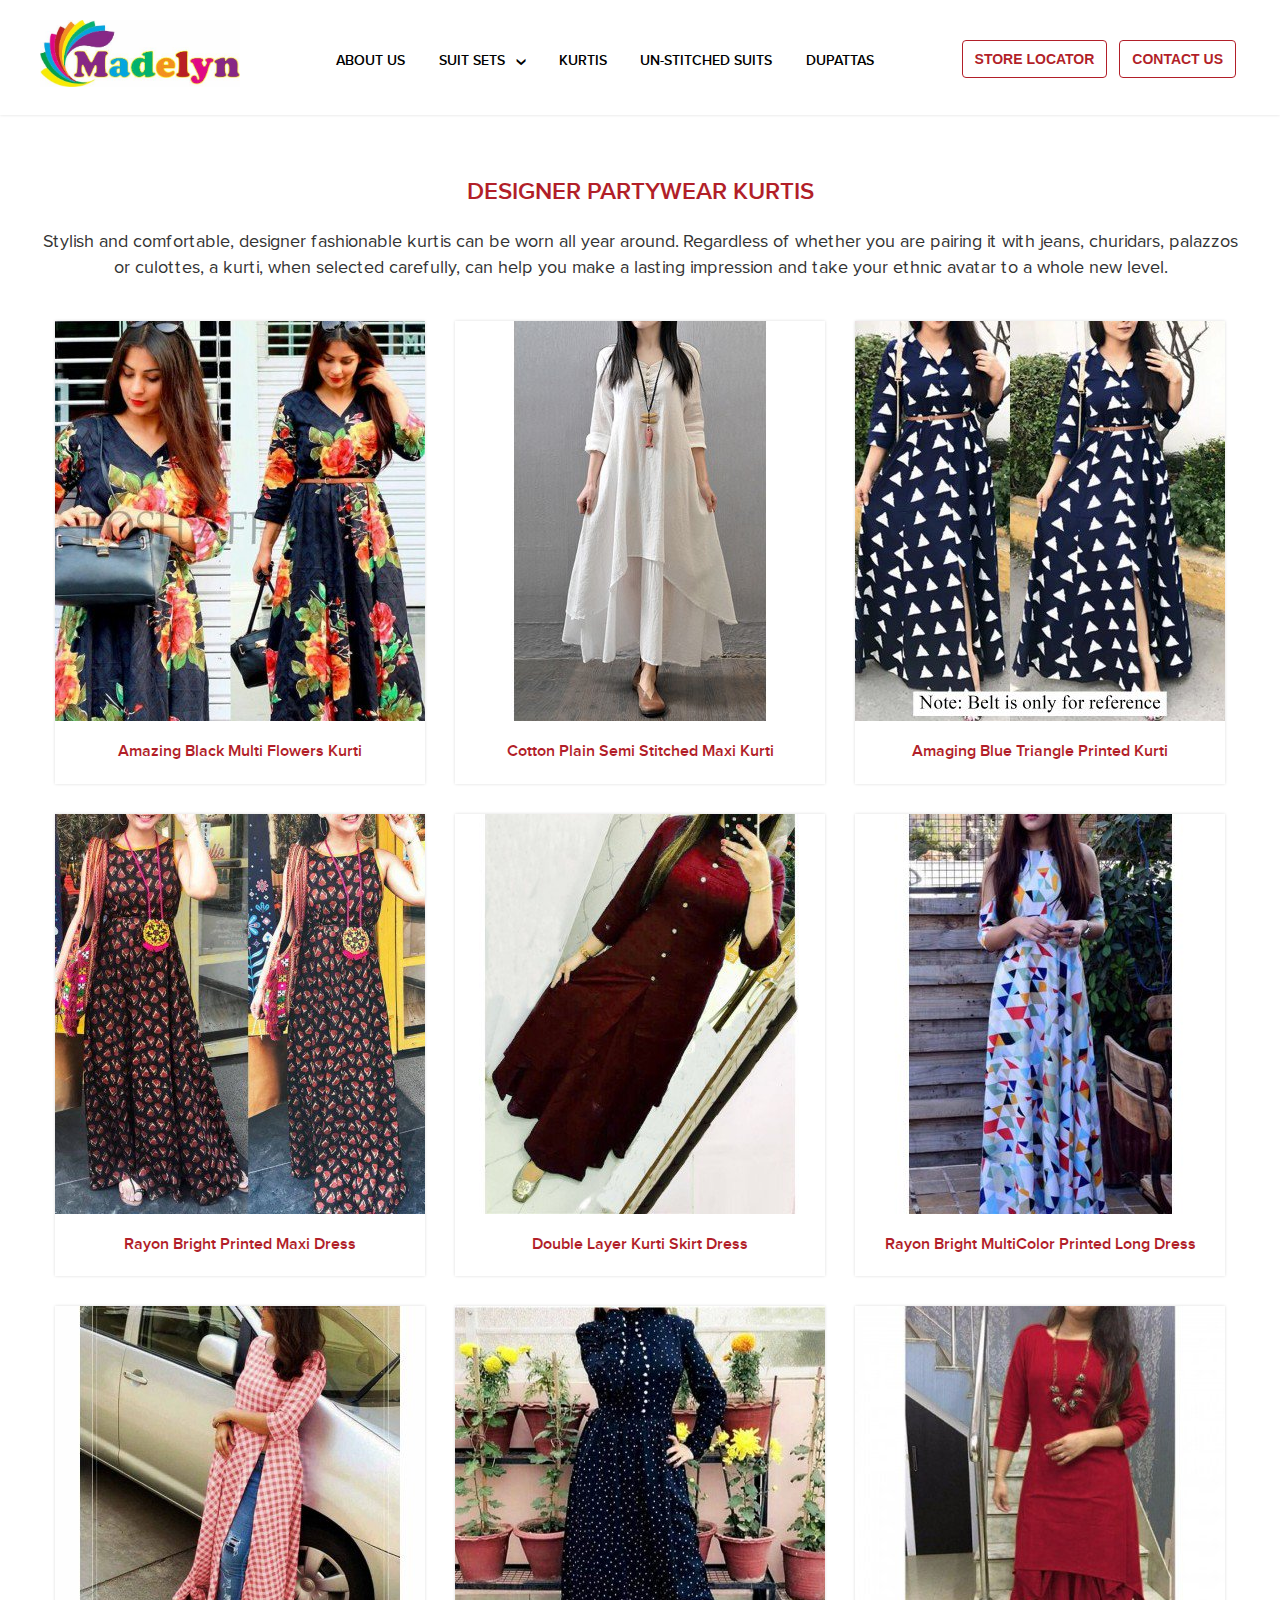
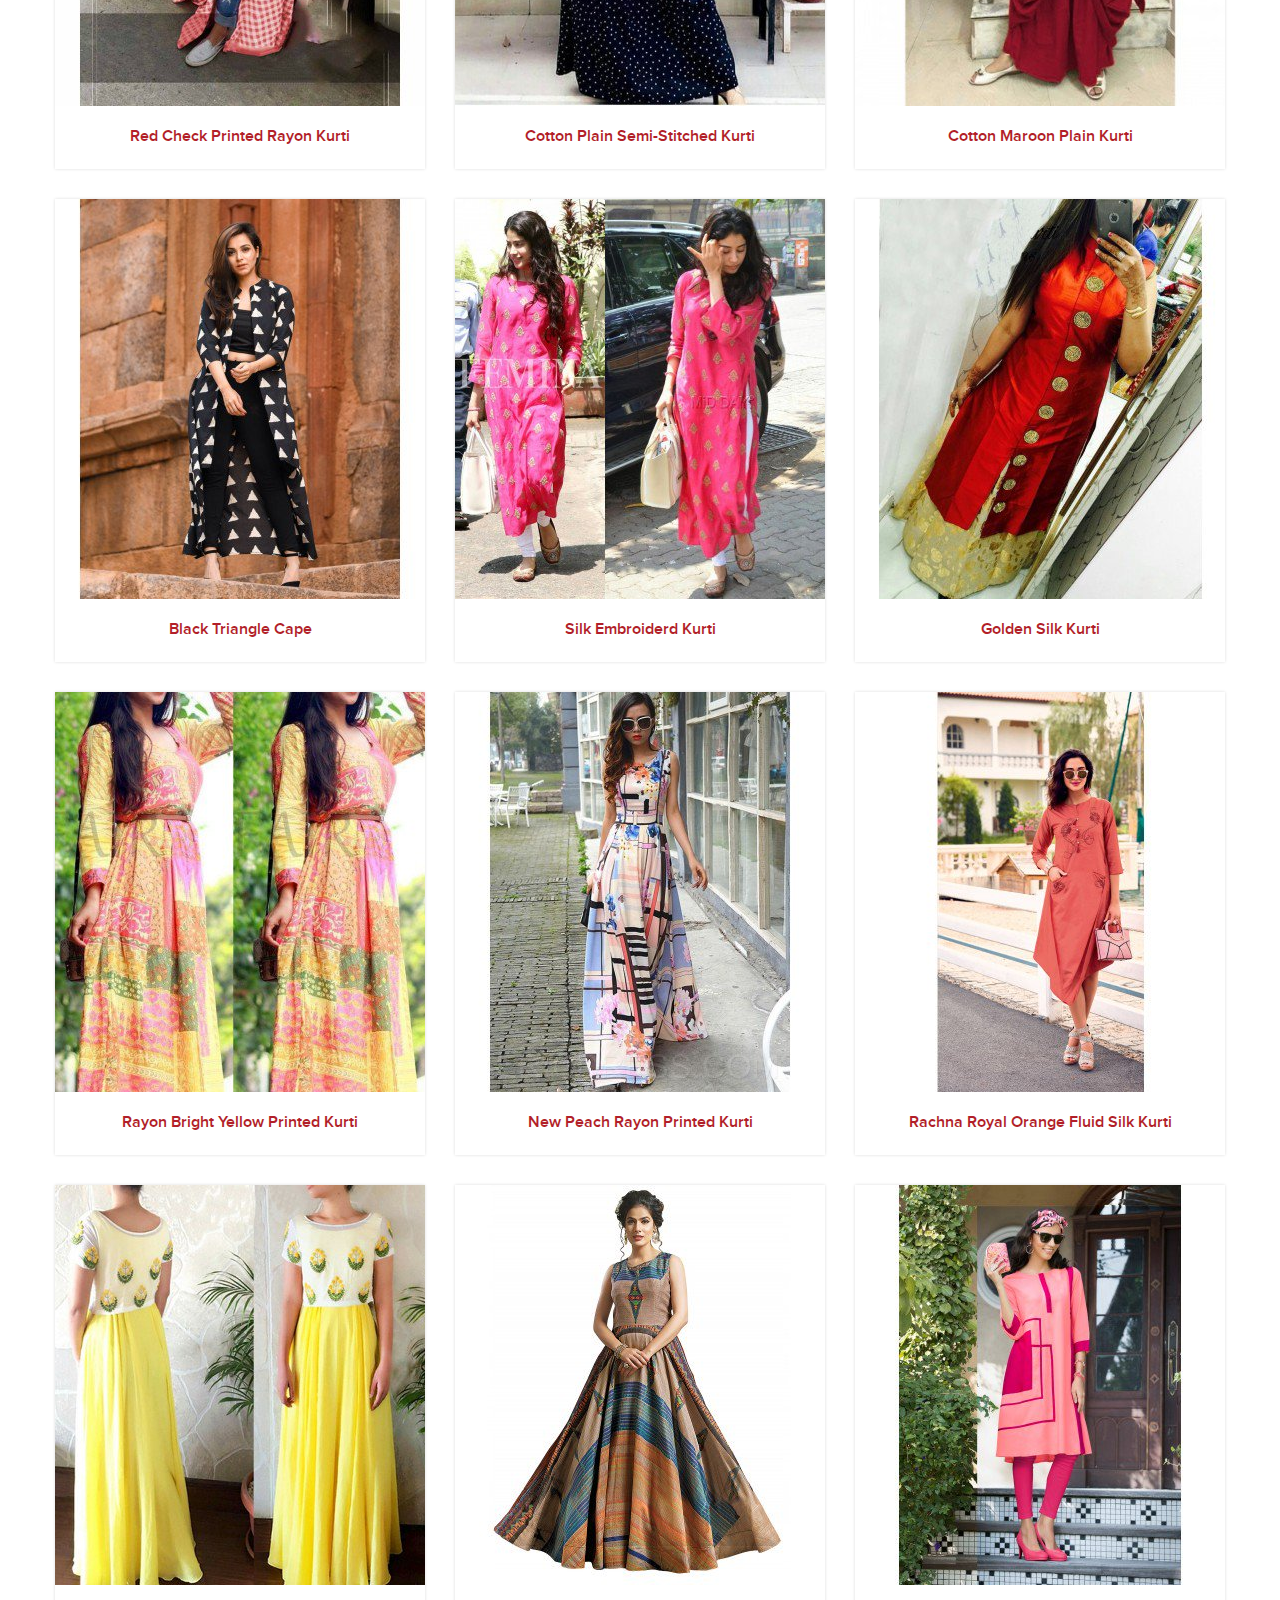
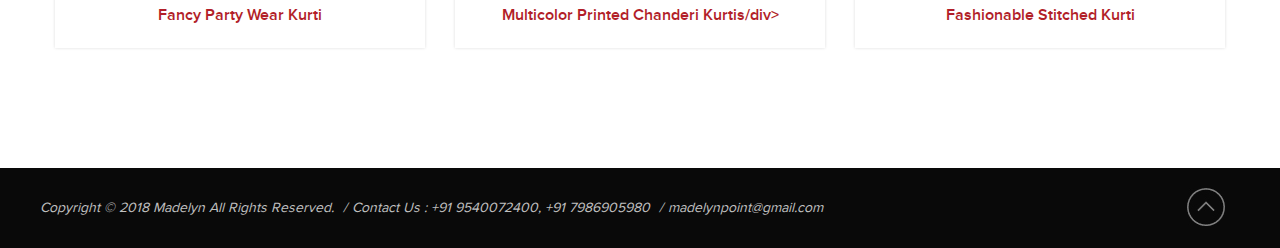
==== kurtis.html @ 87db4823 "First Time Commit" ====
<html>
<head>
<meta name="viewport" content="width=device-width,initial-scale=1,maximum-scale=1,user-scalable=no">
<meta http-equiv="X-UA-Compatible" content="IE=edge,chrome=1">
<meta name="HandheldFriendly" content="true">
<link rel="stylesheet" type="text/css" href="css/headercss.css?v=1.0">
<link rel="stylesheet" type="text/css" href="css/footer.css">
<link rel="stylesheet" type="text/css" href="css/bootstrap.min.css">
<script src="js/jquery-2.2.4.min.js"></script>
<script src="js/bootstrap.min.js"></script>

<style>
.nopad{
	padding:0px !important;
	}
   .ContactOuterDiv{
	text-align: center;
	padding: 50px 0px;
	}
	.contactusMainHead{
	font-size: 24px;
	font-family: Proxima Nova Semibold;
	padding: 10px 0px;
	color: #b21f29;
	}
	.SuitDesc{
	font-size: 18px;
	font-family: Proxima Nova;
	padding:10px 0px 40px !important;
	}
	.imageDiv12{height: 400px;
    background-position: center;
}
.textDiv{
    font-size: 16px;
    font-family: Proxima Nova Semibold;
    padding: 20px 0px;
    color: #b21f29;
}
.mar30Bottom{margin-bottom:30px;box-shadow:0px 0px 3px #ddd;}
</style>
</head>
<body>
<script>
function scrollToTop() {
	$("html, body").animate({ scrollTop: 0 }, "slow");
	return false;
}
function openDropdownDiv(){        
        document.getElementById('smallViewTabsDiv').classList.toggle("slds-hide");
        document.addEventListener('click', function(event){
            if(event.target.accessKey != 'smallViewTabs' ){
                document.getElementById('smallViewTabsDiv').classList.add("slds-hide");                
            }
        });
    }
</script>
<div class="col-lg-12 col-md-12 col-sm-12 col-xs-12 nopad">
    <div class="col-lg-12 col-md-12 col-sm-12 col-xs-12 header">
        <div class="FixedTemplate">
            <div class="col-lg-2 col-md-2 col-sm-3 col-xs-8 LogoImage nopad">
                <a href="index.html"><img src="images/download2.jpg"/></a>
            </div>
			<div class="col-xs-4 nopad visible-xs smallViewDiv">
                    <span class="toggleDropdownDiv" onclick="openDropdownDiv();" accessKey="smallViewTabs">
                        <button aria-expanded="false" class="navbar-toggle toggleButton" id="navBarForSmallView" type="button" accessKey="smallViewTabs">
                            <span class="sr-only" accessKey="smallViewTabs"></span>
                            <span class="icon-bar barLine" accessKey="smallViewTabs"></span>
                            <span class="icon-bar barLine" accessKey="smallViewTabs"></span>
                            <span class="icon-bar barLine" accessKey="smallViewTabs"></span>
                        </button>
                    </span>
                    
                </div>
				<div class="col-lg-12 col-sm-12 col-md-12 col-xs-12 smallViewTabsDiv slds-hide" id="smallViewTabsDiv">
                    <ul class="MainSmallUL">                        
                            <a href="javascript:void(0);" class="close">
                        <li><a href="aboutUs.html">About Us</a></li>
                        <li><a href="javascript:void(0);">Suit Sets</a>
                            <ul class="SubUL">
                                <li>
                                    <a href="frock-suits.html">Frock Suit</a>
                                </li>
                                <li>
                                    <a href="anarkali-suits.html"> Anarkali Suit </a>
                                </li>
                                <li>
                                    <a href="straight-suits.html"> Straight Suit  </a>
                                </li>
                                <li>
                                    <a href="pakistani-suits.html"> Pakistani Suit </a>
                                </li>
                                <li>
								<a href="printed-suits.html"> Printed Suit  </a>                                    
                                </li>
                                <li>
                                    <a href="plazo-suits.html"> Plazo Suit  </a>
                                </li>
                            </ul>
                        </li>
                        <li><a href="kurtis.html">Kurtis</a></li>
                        <li><a href="unStitched-suits.html">Un-Stitched Suits</a></li>
                        <li><a href="dupattas.html">Dupattas</a></li>
                    </ul>                        
                </div>
            <div class="col-lg-7 col-md-7 col-sm-9 col-xs-12 hidden-xs navigationbar">
                <ul class="nopad">
                    <li class="relativeList">
                        <a href="aboutUs.html">About Us</a>
                    </li>
                    <li class="relativeList">
                        <a class="suitsTab" href="javascript:void(0)">suit sets</a>
                        <ul class="floor_nav" ><li><div class="sub-floor-menus" id="sub_floor_1" style="display: block;">
                            <div class="sub-menu-wrapper-left"><div class="sub-menu-wrapper-right"><div class="sub-menu-wrapper-bottom">
                                <div class="sub-menu-wrapper-top"><div><table width="100%" cellspacing="0" cellpadding="0" border="0" class="sub-menu-wrapper"><tbody>
                                    <tr>
                                        <td valign="top">
                                            <dl class="section">
                                                <dt><a href="frock-suits.html">Frock Suit</a></dt>
                                                <dd>
                                                    <ol class="items">
                                                    </ol>
                                                </dd></dl></td>
                                    </tr>
                                    <tr>
                                        <td valign="top">
                                            <dl class="section">
                                                <dt><a href="anarkali-suits.html"> Anarkali  </a></dt>
                                                <dd>
                                                    <ol class="items">
                                                    </ol>
                                                </dd></dl></td>
                                    </tr>
                                    <tr>
                                        <td valign="top">
                                            <dl class="section">
                                                <dt><a href="straight-suits.html"> Straight Suit  </a></dt>
                                                <dd>
                                                    <ol class="items">
                                                    </ol>
                                                </dd></dl></td>
                                    </tr>
                                    <tr>
                                        <td valign="top">
                                            <dl class="section">
                                                <dt><a href="pakistani-suits.html"> Pakistani Suit </a></dt>
                                                <dd>
                                                    <ol class="items">
                                                    </ol>
                                                </dd></dl></td>
                                    </tr>
                                    <tr>
                                        <td valign="top">
                                            <dl class="section">
                                                <dt><a href="printed-suits.html"> Printed Suit  </a></dt>
                                                <dd>
                                                    <ol class="items">
                                                    </ol>
                                                </dd></dl></td>
                                    </tr>
                                    <tr>
                                        <td valign="top" class="navlast_col">
                                            <dl class="section">
                                                <dt><a href="plazo-suits.html"> Plazo Suit  </a></dt>
                                                <dd>
                                                    <ol class="items">
                                                    </ol>
                                                </dd></dl></td>
                                    </tr>
                                    </tbody></table></div></div></div></div></div></div></li></ul>
                    </li>
                    <li class="relativeList">
                        <a href="kurtis.html">Kurtis</a>
                    </li>
                    <li class="relativeList">
                        <a href="unStitched-suits.html">Un-Stitched Suits</a>
                    </li>
					<li class="relativeList">
                        <a href="dupattas.html">Dupattas</a>
                    </li>
                </ul>
            </div>
            <div class="col-lg-3 col-md-3 col-sm-12 col-xs-12 BtnsDiv">
				<a href="store-locator.html" class="FilledBtn">Store Locator</a>
                <a href="ContactUs.html" class="FilledBtn">Contact Us</a>
            </div>
        </div>
    </div>
</div>

<div class="FixedTemplate">
	<div class="col-lg-12 col-md-12 col-sm-12 col-xs-12 ContactOuterDiv">
		<div class="col-lg-12 col-md-12 col-sm-12 col-xs-12 contactusMainHead">
			DESIGNER PARTYWEAR KURTIS
		</div>
		<div class="col-lg-12 col-md-12 col-sm-12 col-xs-12 SuitDesc">
			Stylish and comfortable, designer fashionable kurtis can be worn all year around. Regardless of whether you are pairing it with jeans, churidars, palazzos or culottes, a kurti, when selected carefully, can help you make a lasting impression and take your ethnic avatar to a whole new level.
		</div>
		
			<div class="col-lg-4 col-md-4 col-sm-6 col-xs-12 smallLandscape">
			<div class="col-lg-12 col-md-12 col-sm-12 col-xs-12 nopad mar30Bottom">
				<div class="imageDiv12" style="background-image: url(images/kurti1.jpeg);">
				</div>
				<div class="textDiv">Amazing Black Multi Flowers Kurti</div>
			</div>
			</div>
			<div class="col-lg-4 col-md-4 col-sm-6 col-xs-12 smallLandscape ">
			<div class="col-lg-12 col-md-12 col-sm-12 col-xs-12 nopad mar30Bottom">
				<div class="imageDiv12" style="background-image: url(images/kurti2.jpeg);">
				</div>
				<div class="textDiv">Cotton Plain Semi Stitched Maxi Kurti</div>
			</div>
			</div>			
			<div class="col-lg-4 col-md-4 col-sm-6 col-xs-12 smallLandscape ">
			<div class="col-lg-12 col-md-12 col-sm-12 col-xs-12 nopad mar30Bottom">
				<div class="imageDiv12" style="background-image: url(images/kurti3.jpeg);">
				</div>
				<div class="textDiv">Amaging Blue Triangle Printed Kurti</div>
			</div>
			</div>
		
			<div class="col-lg-4 col-md-4 col-sm-6 col-xs-12 smallLandscape ">
			<div class="col-lg-12 col-md-12 col-sm-12 col-xs-12 nopad mar30Bottom">
				<div class="imageDiv12" style="background-image: url(images/kurti4.jpeg);">
				</div>
				<div class="textDiv">Rayon Bright Printed Maxi Dress</div>
			</div>
			</div>
			<div class="col-lg-4 col-md-4 col-sm-6 col-xs-12 smallLandscape ">
			<div class="col-lg-12 col-md-12 col-sm-12 col-xs-12 nopad mar30Bottom">
				<div class="imageDiv12" style="background-image: url(images/kurti5.jpeg);">
				</div>
				<div class="textDiv">Double Layer Kurti Skirt Dress</div>
			</div>
			</div>
			<div class="col-lg-4 col-md-4 col-sm-6 col-xs-12 smallLandscape">
			<div class="col-lg-12 col-md-12 col-sm-12 col-xs-12 nopad mar30Bottom">
				<div class="imageDiv12" style="background-image: url(images/kurti6.jpeg);">
				</div>
				<div class="textDiv">Rayon Bright MultiColor Printed Long Dress</div>
			</div>
			</div>
		
			<div class="col-lg-4 col-md-4 col-sm-6 col-xs-12 smallLandscape">
			<div class="col-lg-12 col-md-12 col-sm-12 col-xs-12 nopad mar30Bottom">
				<div class="imageDiv12" style="background-image: url(images/kurti7.jpeg);">
				</div>
				<div class="textDiv">Red Check Printed Rayon Kurti</div>
			</div>
			</div>
			<div class="col-lg-4 col-md-4 col-sm-6 col-xs-12 smallLandscape">
			<div class="col-lg-12 col-md-12 col-sm-12 col-xs-12 nopad mar30Bottom">
				<div class="imageDiv12" style="background-image: url(images/kurti8.jpeg);">
				</div>
				<div class="textDiv">Cotton Plain Semi-Stitched Kurti</div>
			</div>
			</div>
			<div class="col-lg-4 col-md-4 col-sm-6 col-xs-12 smallLandscape">
			<div class="col-lg-12 col-md-12 col-sm-12 col-xs-12 nopad mar30Bottom">
				<div class="imageDiv12" style="background-image: url(images/kurti9.jpeg);">
				</div>
				<div class="textDiv">Cotton Maroon Plain Kurti</div>
			</div>
			</div>
		
			<div class="col-lg-4 col-md-4 col-sm-6 col-xs-12 smallLandscape">
			<div class="col-lg-12 col-md-12 col-sm-12 col-xs-12 nopad mar30Bottom">
				<div class="imageDiv12" style="background-image: url(images/kurti10.jpeg);">
				</div>
				<div class="textDiv">Black Triangle Cape</div>
			</div>
			</div>
			<div class="col-lg-4 col-md-4 col-sm-6 col-xs-12 smallLandscape">
			<div class="col-lg-12 col-md-12 col-sm-12 col-xs-12 nopad mar30Bottom">
				<div class="imageDiv12" style="background-image: url(images/kurti11.jpeg);">
				</div>
				<div class="textDiv">Silk Embroiderd Kurti</div>
			</div>
			</div>
			<div class="col-lg-4 col-md-4 col-sm-6 col-xs-12 smallLandscape">
			<div class="col-lg-12 col-md-12 col-sm-12 col-xs-12 nopad mar30Bottom">
				<div class="imageDiv12" style="background-image: url(images/kurti12.jpeg);">
				</div>
				<div class="textDiv">Golden Silk Kurti</div>
			</div>
			</div>
		
			<div class="col-lg-4 col-md-4 col-sm-6 col-xs-12 smallLandscape">
			<div class="col-lg-12 col-md-12 col-sm-12 col-xs-12 nopad mar30Bottom">
				<div class="imageDiv12" style="background-image: url(images/kurti13.jpeg);">
				</div>
				<div class="textDiv">Rayon Bright Yellow Printed Kurti</div>
			</div>
			</div>
			<div class="col-lg-4 col-md-4 col-sm-6 col-xs-12 smallLandscape">
			<div class="col-lg-12 col-md-12 col-sm-12 col-xs-12 nopad mar30Bottom">
				<div class="imageDiv12" style="background-image: url(images/kurti14.jpeg);">
				</div>
				<div class="textDiv">New Peach Rayon Printed Kurti</div>
			</div>
			</div>
			<div class="col-lg-4 col-md-4 col-sm-6 col-xs-12 smallLandscape">
			<div class="col-lg-12 col-md-12 col-sm-12 col-xs-12 nopad mar30Bottom">
				<div class="imageDiv12" style="background-image: url(images/kurti15.jpeg);">
				</div>
				<div class="textDiv">Rachna Royal Orange Fluid Silk Kurti</div>
			</div>
			</div>
		
			<div class="col-lg-4 col-md-4 col-sm-6 col-xs-12 smallLandscape">
			<div class="col-lg-12 col-md-12 col-sm-12 col-xs-12 nopad mar30Bottom">
				<div class="imageDiv12" style="background-image: url(images/kurti16.jpeg);">
				</div>
				<div class="textDiv">Fancy Party Wear Kurti</div>
			</div>
			</div>
			<div class="col-lg-4 col-md-4 col-sm-6 col-xs-12 smallLandscape">
			<div class="col-lg-12 col-md-12 col-sm-12 col-xs-12 nopad mar30Bottom">
				<div class="imageDiv12" style="background-image: url(images/kurti17.jpeg);">
				</div>
				<div class="textDiv">Multicolor Printed Chanderi Kurtis/div>
			</div>
			</div>
			</div>
			<div class="col-lg-4 col-md-4 col-sm-6 col-xs-12 smallLandscape">
			<div class="col-lg-12 col-md-12 col-sm-12 col-xs-12 nopad mar30Bottom">
				<div class="imageDiv12" style="background-image: url(images/kurti18.jpeg);">
				</div>
				<div class="textDiv">Fashionable Stitched Kurti</div>
			</div>
			</div>
	</div>
</div>


<div class="col-lg-12 col-md-12 col-sm-12 col-xs-12 nopad stickyFooter">
	<div class="col-lg-12 col-md-12 col-sm-12 col-xs-12 mainFooterDiv" id ="footerDiv">
	<div class="FixedTemplate">
		<div class="col-lg-12 col-md-12 col-sm-12 col-xs-12 nopad">
			<div class="col-lg-11 col-md-11 col-sm-11 col-xs-12 footerImageOverText">
                    <i>Copyright © 2018 Madelyn All Rights Reserved. 
                        <span class="slash">/</span>Contact Us : +91 9540072400, +91 7986905980 
                        <span class="slash">/</span>madelynpoint@gmail.com
                    </i>
                </div>
                <div class="col-lg-1 col-md-1 col-sm-1 col-xs-12 backToTopImgDiv">
                    <a style="cursor:pointer;" id="registermeLink" onclick="scrollToTop();" title="Back To Top">
					<img src="images/back-to-top.jpg"/></a>
                </div>
		</div>                
	</div>            
</div>      
</div>
</body>
</html>
---- css/headercss.css ----
@font-face {
        font-family: 'Proxima Nova';
        font-style: normal;
        font-weight: normal; 
        src: url('../Assets/Fonts/ProximaNova-Regular.eot');
        src: url('../Assets/Fonts/ProximaNova-Regular.woff2') format('woff2'),
        url('../Assets/Fonts/ProximaNova-Regular.woff') format('woff'),
        url('../Assets/Fonts/ProximaNova-Regular.ttf') format('truetype'),
        url('../Assets/Fonts/ProximaNova-Regular.svg#ProximaNova-Regular') format('svg'),
        url('../Assets/Fonts/ProximaNova-Regular.eot?#iefix') format('embedded-opentype'); 
        }
        @font-face {
        font-family: 'Proxima Nova Semibold';
        font-style: normal;
        font-weight: normal; 
        src: url('../Assets/Fonts/ProximaNova-Semibold.eot');
        src: url('../Assets/Fonts/ProximaNova-Semibold.woff2') format('woff2'),
        url('../Assets/Fonts/ProximaNova-Semibold.woff') format('woff'),
        url('../Assets/Fonts/ProximaNova-Semibold.ttf') format('truetype'),
        url('../Assets/Fonts/ProximaNova-Semibold.svg#ProximaNova-Semibold') format('svg'),
        url('../Assets/Fonts/ProximaNova-Semibold.eot?#iefix') format('embedded-opentype'); 
        }
        /******************/
		a:focus, a:hover{text-decoration:none !important;}
        .FixedTemplate{
        width:1200px;
        margin:0px auto;
        }
        .FilledBtn, .FilledBtn:hover{
        background: #fff;
        border-radius: 4px;
        color: #b21f29;
        font-size: 14px;
        font-weight: 700;
        margin: 0 4px;
        padding: 10px 12px;
        text-decoration: none;
        text-transform: uppercase;
        position: relative;
        top: 4px;
		border:1px solid;
        }
        #myCarousel:hover .leftcontrol, #myCarousel:hover .rightcontrol{
        opacity:1;
        }
        .leftcontrol, .rightcontrol{
        height: 62px;
        width: 62px;
        vertical-align: top;
        display: inline-block; 
        background-image: url('images/custom-arrows.png') !important;
        background-repeat: no-repeat;
        margin: -20px 0 0;
        position: absolute;
        top: 45%;
        z-index: 10;
        overflow: hidden;
        opacity:0;
        }
        .leftcontrol{
        background-position: -52px 0;
        left:50px;
        }
        .rightcontrol{
        background-position: -114px 0;
        right:50px;
        }
        .nopad{
        padding:0px;
        }
        body{
        font-family: 'Proxima Nova';
        }
        .leftDiv{width:50%;}
        .centerDiv{width:0%;}
        .top-right{width:50%; float:right; position: relative;}
        .top-header .benefits {
        float: left;
        margin: 4px 0;
        border-left: 0;
        padding: 0;
        }
        .top-header .benefits li.official-store {
        background: none;
        padding-left: 0px;
        }
        
        .top-header .benefits li {
        color: #666666;
        font-size: 14px;
        text-transform: uppercase;
        margin: 0 30px 0 0;
        padding-top: 0px;
        font-family:"Proxima Nova Semibold";
        position:relative;
        }
        .top-header ul li {
        list-style: none;
        display: inline-block;
        margin: 0;
        padding: 0;
        }
        .top-right ul {
        text-align: right;
        padding: 0;
        float: right;
        margin:0px;
        }
        .top-right ul.contacts > li {
        border-right: 1px solid #ccc;
        line-height: 15px;
        margin: 0;
        padding: 0 8px;
        
        }
        .top-header .contacts .contact-content {
        background: #f7f7f7;
        border-radius: 6px;
        border-top: 2px solid #930913;
        display: none;
        left: 0px;
        right:0px;
        padding: 20px 10px;
        position: absolute;
        top: 27px;
        z-index: 99;
        width: 100%;
        text-align:center;
        }
        .top-header .contacts li:hover .contact-content {
        display: block;
        }
        .top-header{display:flex;    padding: 10px 0px 10px 0px !important;}
        .top-header .contacts .contact-content .divider {
        background: url('images/contacts-dropdown-divider.jpg') left bottom repeat-x;
        margin: 0 0 5px;
        padding: 0 0 10px;
        }
        
        .top-header .contacts .contact-content p {
        color: #7e7e7e;
        font-size: 13px;
        font-weight: 400;
        margin: 0 0 15px;
        text-align: center;
        }
        .top-header .contacts .contact-content p strong {
        color: #930913;
        font-size: 16px;
        font-family: "Proxima Nova Semibold";
        }
        .top-header .contacts .contact-content p a, .top-header .top-left .contacts .contact-content p span {
        color: #000;
        font-size: 16px;
        font-family: "Proxima Nova Semibold";
        }
        
        .top-right ul li:last-child a {
        padding: 0 2px 0 0;
        }        
        .top-header .order-info > li {
        margin-left: 0;
        padding: 0 9px;
        line-height: 21px;
        -webkit-padding-before: 2px;
        -webkit-padding-after: 2px;
        }
        .top-header .order-info>li>a {
        font-size: 18px;
    font-family: "Proxima Nova Semibold";
    color: #b21f29;
    border-bottom: 1px dashed;
    text-decoration: none !important;
        }
        
        .LogoImage img{width:100%;}
        .navigationbar{padding: 30px 0px 10px;}
        .navigationbar ul{list-style-type:none;text-align:center;margin:0px;}
        .navigationbar ul li.relativeList, .navigationbar ul li.relativeList a {display:inline-block;height:34px;}
        .navigationbar ul li a:hover{color: #b21f29;}
        .navigationbar ul li a{color:#000;font-family:"Proxima Nova Semibold";font-size:14px;padding-left:30px;text-transform:uppercase;text-decoration:none;cursor: pointer;}
        .header{padding: 20px 0px !important;box-shadow:0px 0px 3px #ddd;}
        
        .BtnsDiv{
        padding:25px 0px !important;
        text-align:right;
        }
        
        ul.floor_nav {
        width: auto !important;
        overflow: visible!important;
        background: none!important;
        position: absolute;
        top: 34px !important;
        border: none;
        z-index: 1;
        padding: 0px;
        text-align:left;
        }
        li.relativeList{
        position:relative;
        }
        
        ul.floor_nav li {
        display: inline-block;
        position: relative;            
        }
        ul.floor_nav li .sub-menu-wrapper-top {
        padding: 20px;
        border-top: 3px solid #b21f29;
        border-left: 1px solid #ccc;
        border-right: 1px solid #ccc;
        border-bottom: 1px solid #ccc;
        background: #fff;
        }
        .sub-floor-menus dl {
        display: inline;
        margin-bottom: -10000px;
        overflow: hidden;
        padding-bottom: 10000px;
        }
        .sub-floor-menus dl dt {
        border-bottom: 1px dotted #c2c5c5;
        font-weight: 600;
        font-size: 14px;
        line-height: 2em;
        width: auto;
        padding: 0 0 4px 0px;
        margin-right: 32px;
        letter-spacing: 0.5px;
        background: none;
        }
        .sub-floor-menus dl dt a {
        font-size: 14px;
        text-transform: capitalize;
        font-weight: 600;
        color: #b21f29!important;
        }
        .sub-floor-menus dl ol.items {
        width: 187px;
        display: inline;
        float: left;
        padding: 6px 0 10px 10px;
        }
        .sub-floor-menus dl ol.items li {
        display: block;
        float: none;
        min-height: 15px;
        line-height: 1.4em;
        list-style-position: outside;
        width: auto!important;
        padding: 0px;
        border: none;
        }
        .sub-floor-menus dl ol.items li a.style1 {
        color: #666;
        font-weight: bold;
        text-transform: capitalize;
        padding: 4px 0px 4px 0px;
        font-size: 14px;
        font-family: Proxima Nova;
        }
        .sub-floor-menus dl ol.items li a{
        padding-left:8px;
        color:#777;
        font-size: 13px;
        text-transform: capitalize;
        }
        .sub-floor-menus dl ol{
        padding:0px;
        }
        .relativeList:hover ul.floor_nav{display:block;}
        .relativeList ul.floor_nav{display:none;}
        
        li.official-store::before, li.secure-payment::before, li.free-shipping::before{
        background-image: url('../images/sprite-master.png');
        width: 16px;
        content: " ";
        height: 16px;
        position: absolute;
        left: -22px;
        }
        li.official-store::before{
        background-position: -39px -980px;            
        }
        li.secure-payment::before{
        background-position: -60px -980px;
        }
        li.secure-payment::before{
        background-position: -60px -980px;
        }
		.imageDiv img{
		box-shadow: 0px 0px 3px #ddd;
		max-width:100%;			
		}
		.padd30Bottom{padding:0px 0px 30px;}
		.smallViewDiv {
		height: 80px;
		padding: 20px 0px;
		text-align: right;
		display: block;
			}
		.toggleButton {
			background: none;
			border: none;
			outline: 0 !important;
			vertical-align: -webkit-baseline-middle;
			}
		.navbar-toggle .icon-bar{
			width: 30px !important;
			height: 4px !important;
			background: black;
			}
		.navbar-toggle{margin-right:0px !important;margin-top: 35px !important;}
		.slds-hide{display:none;}
		.smallViewTabsDiv {
			background: #fff;
			position: fixed !important;
			width: 100%;
			right: 0;
			z-index: 30;
			top: 0;
			height: 100%;
			overflow-y: scroll;
		}
		.close {
		  position: absolute;
		  right: 32px;
		  top: 32px;
		  width: 32px;
		  height: 32px;
		  opacity: 1 !important;
		}
		.close:hover {
		  opacity: 1;
		}
		.close:before, .close:after {
		  position: absolute;
		  left: 15px;
		  content: ' ';
		  height: 23px;
		  width: 3px;
		  background-color: #b21f29;
		}
		.close:before {
		  transform: rotate(45deg);
		}
		.close:after {
		  transform: rotate(-45deg);
		}
		a.suitsTab{padding: 0px 20px 0px 30px !important;}
		a.suitsTab:hover::after{color:#b21f29;}
		a.suitsTab::after{
			color: #000000;
			content: '\203A';
			display: block;
			font-size: 25px;
			height: 25px;
			line-height: 25px;
			opacity: 1;
			position: absolute;
			right: 0px;
			top: -5%;
			text-align: center;
			-webkit-transform: translateY(-50%);
			-ms-transform: translateY(-50%);
			transform: translateY(-50%);
			-webkit-transform-origin: center;
			-ms-transform-origin: center;
			transform-origin: center;    
			transform: rotate(90deg);
		}
		ul.MainSmallUL{list-style-type:none;padding:30px;}
		ul.MainSmallUL li a{
			font-size: 16px;
			font-family: Proxima Nova Semibold;
			color: #b21f29;
		}
		ul.SubUL{list-style-type:none;}
		ul.SubUL li{
			border: 0px !important;
			padding: 10px 0px !important;
		}
		ul.MainSmallUL li{
			padding: 15px 0px;
			border-bottom: 1px dashed #b21f29;
		}
		
		@media screen and (max-width:767px) and (orientation:landscape){
			.smallViewDiv{width:70% !important;}
			.LogoImage {width:30% !important;}
			.navbar-toggle{margin-top: 20px !important;}
		}
		@media only screen and (max-width: 767px){
		.navbar-toggle {
			display: block !important;
			}
		.BtnsDiv{text-align:center;}
		}
		@media only screen and (min-width: 768px) and (max-width: 1024px){
			.navigationbar ul li a, a.suitsTab{padding-left:15px !important;}			
		}
		@media only screen and (min-width: 768px) and (max-width: 1024px) and (orientation:landscape){
			.BtnsDiv a{
				font-size: 12px !important;    
				padding: 10px 7px!important;
				}
				.BtnsDiv{
				text-align:left;
				}
			.leftcontrol, .rightcontrol{top: 35% !important;}
			}
			
		@media screen and (max-width:1024px){
			.FixedTemplate {
			width: 100%;
			margin: 0px auto;
			padding: 0px 20px;
			}
			@media screen and (max-width:767px) and (orientation:landscape){
		.padd30Bottom, .smallLandscape{width:50% !important;}
		
			}
---- css/footer.css ----
.mainFooterDiv{background:#090909;font-size:14px;padding-top:20px;padding-bottom:20px;color:#C0C0C0;    font-family: "Proxima Nova";}
        .mainFooterDiv{font-size:14px;color:#C0C0C0;font-family: "Proxima Nova";margin-top:40px;}
        .mainFooterDiv a:hover ,  .mainFooterDiv a:focus{text-decoration:none;}
        .slash{padding:0px 5px;}
        .footerImageOverText, .footerTextDiv{padding:10px 0px !important;}
        .backToTopImgDiv{text-align:right;}
        @media screen and (min-width: 320px) and (max-width: 767px) {
        .mainFooterDiv{position: relative;text-align: center;}
        .footerImageOverText, .footerTextDiv{margin-top:50px;}
        .backToTopImgDiv{position: absolute !important;right: 45%;}
        }
		@media screen and (min-width: 320px) and (max-width: 767px) and (orientation:portrait){
			.backToTopImgDiv{position: absolute !important;right: 40%;}
		}
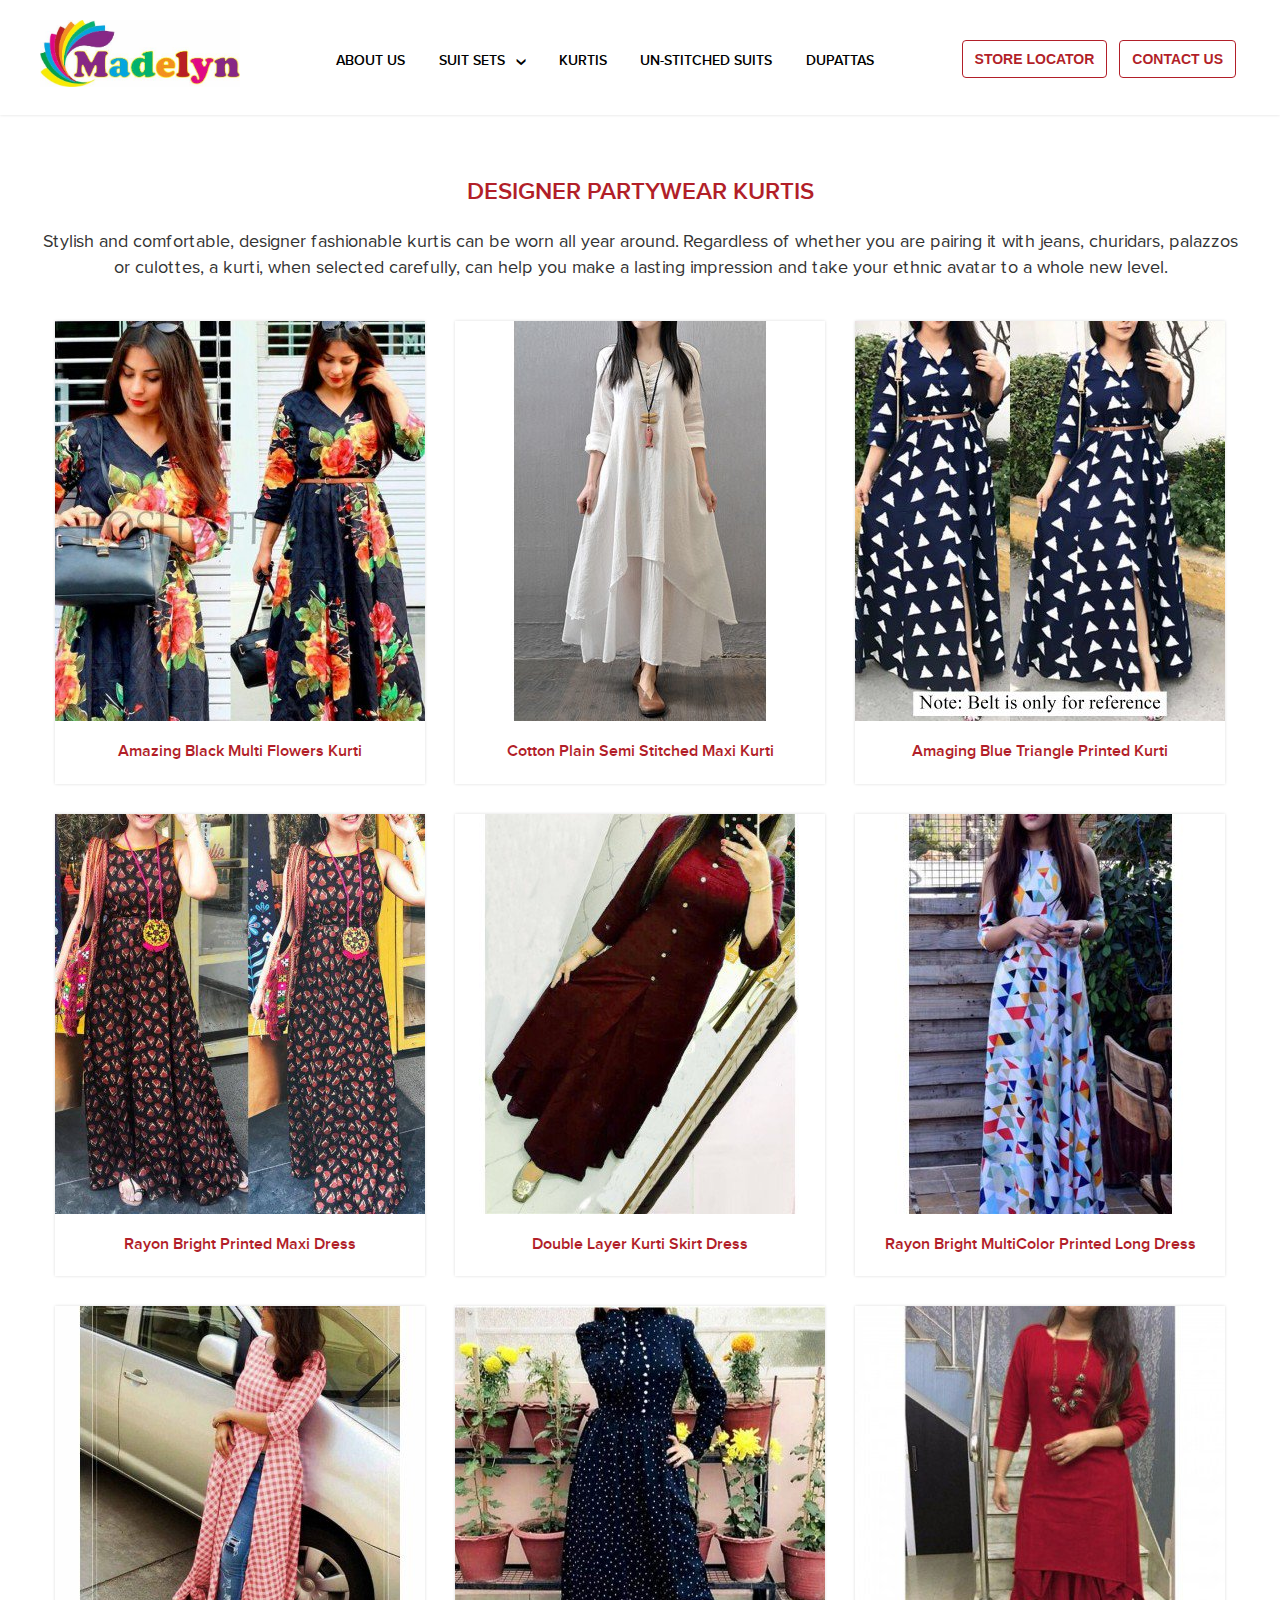
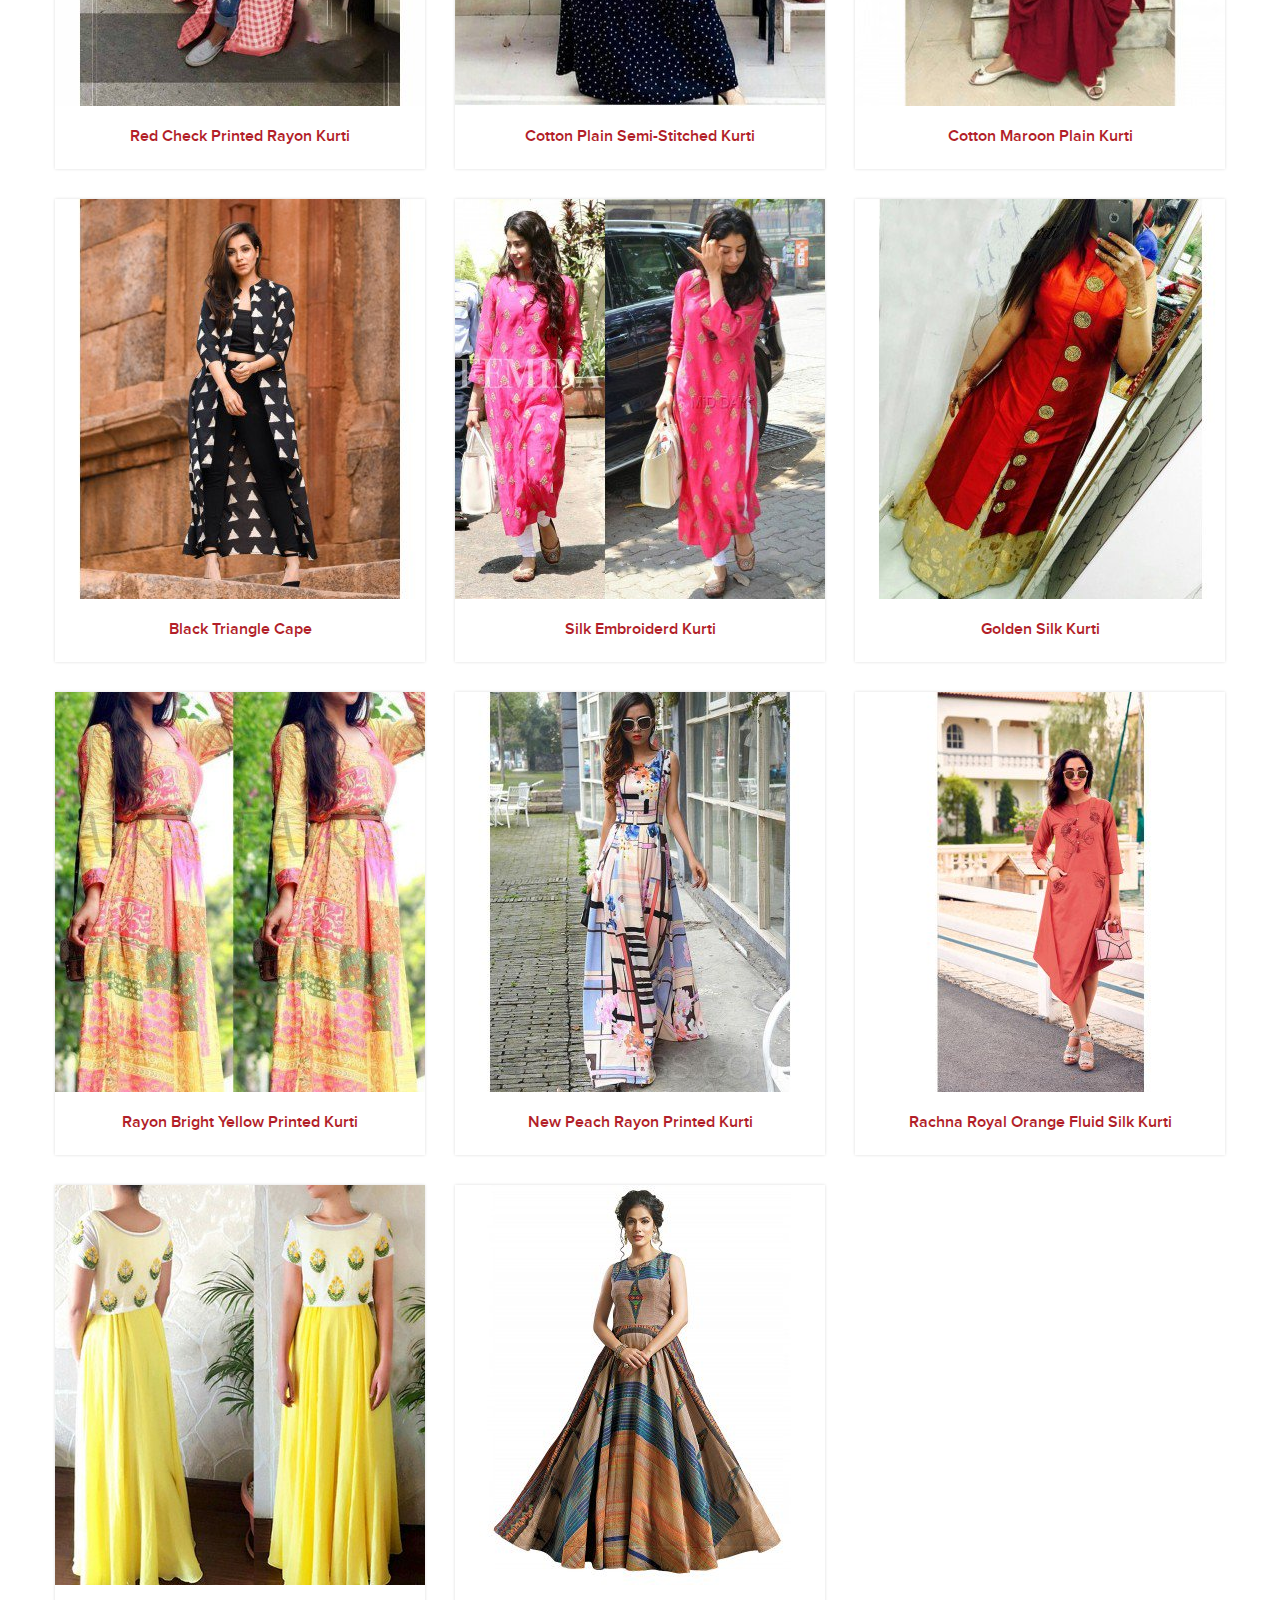
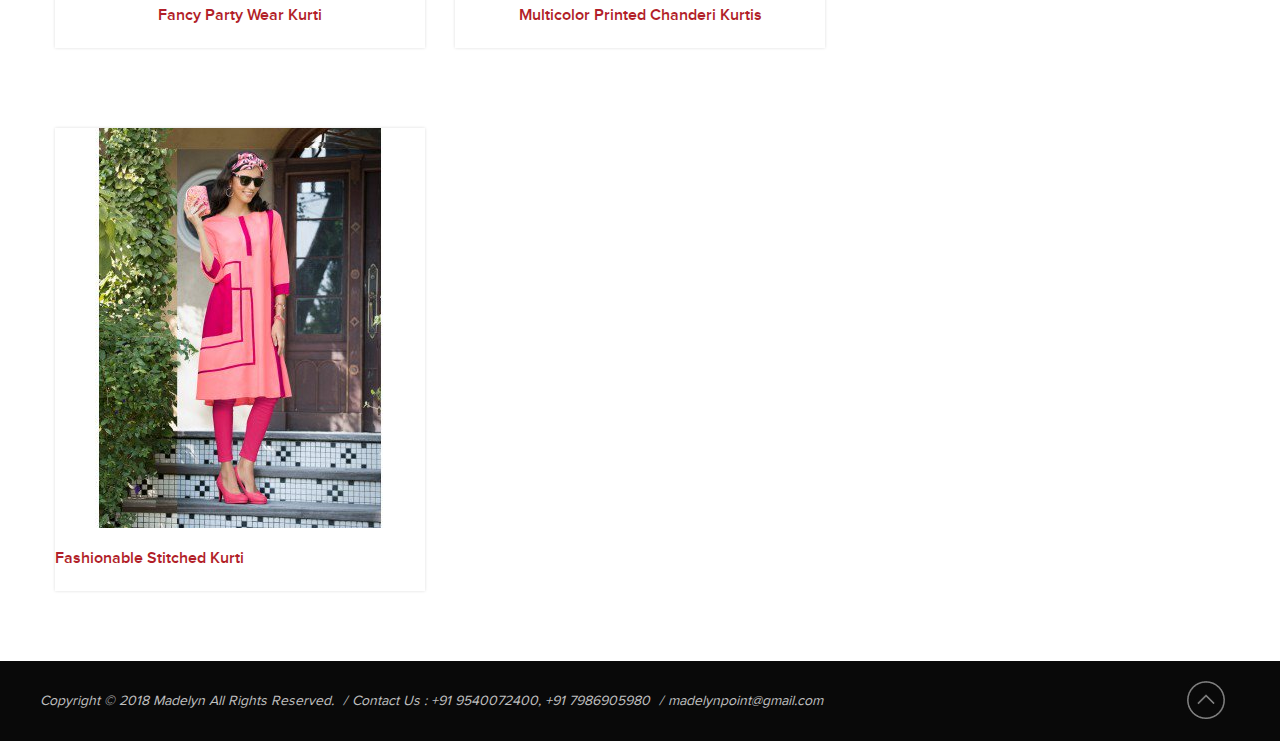
==== commit e0b9bb5d: "Changes to about us page, header and kurties issue." ====
--- a/kurtis.html
+++ b/kurtis.html
@@ -318,7 +318,7 @@
 			<div class="col-lg-12 col-md-12 col-sm-12 col-xs-12 nopad mar30Bottom">
 				<div class="imageDiv12" style="background-image: url(images/kurti17.jpeg);">
 				</div>
-				<div class="textDiv">Multicolor Printed Chanderi Kurtis/div>
+				<div class="textDiv">Multicolor Printed Chanderi Kurtis</div>
 			</div>
 			</div>
 			</div>
--- a/css/headercss.css
+++ b/css/headercss.css
@@ -375,14 +375,18 @@
 			font-size: 16px;
 			font-family: Proxima Nova Semibold;
 			color: #b21f29;
+			display: inline-block;
+			width: 100%;
+			padding: 15px 0px;
 		}
 		ul.SubUL{list-style-type:none;}
 		ul.SubUL li{
-			border: 0px !important;
+			border: 0px !important;			
+		}
+		ul.SubUL li a{
 			padding: 10px 0px !important;
 		}
 		ul.MainSmallUL li{
-			padding: 15px 0px;
 			border-bottom: 1px dashed #b21f29;
 		}
 		
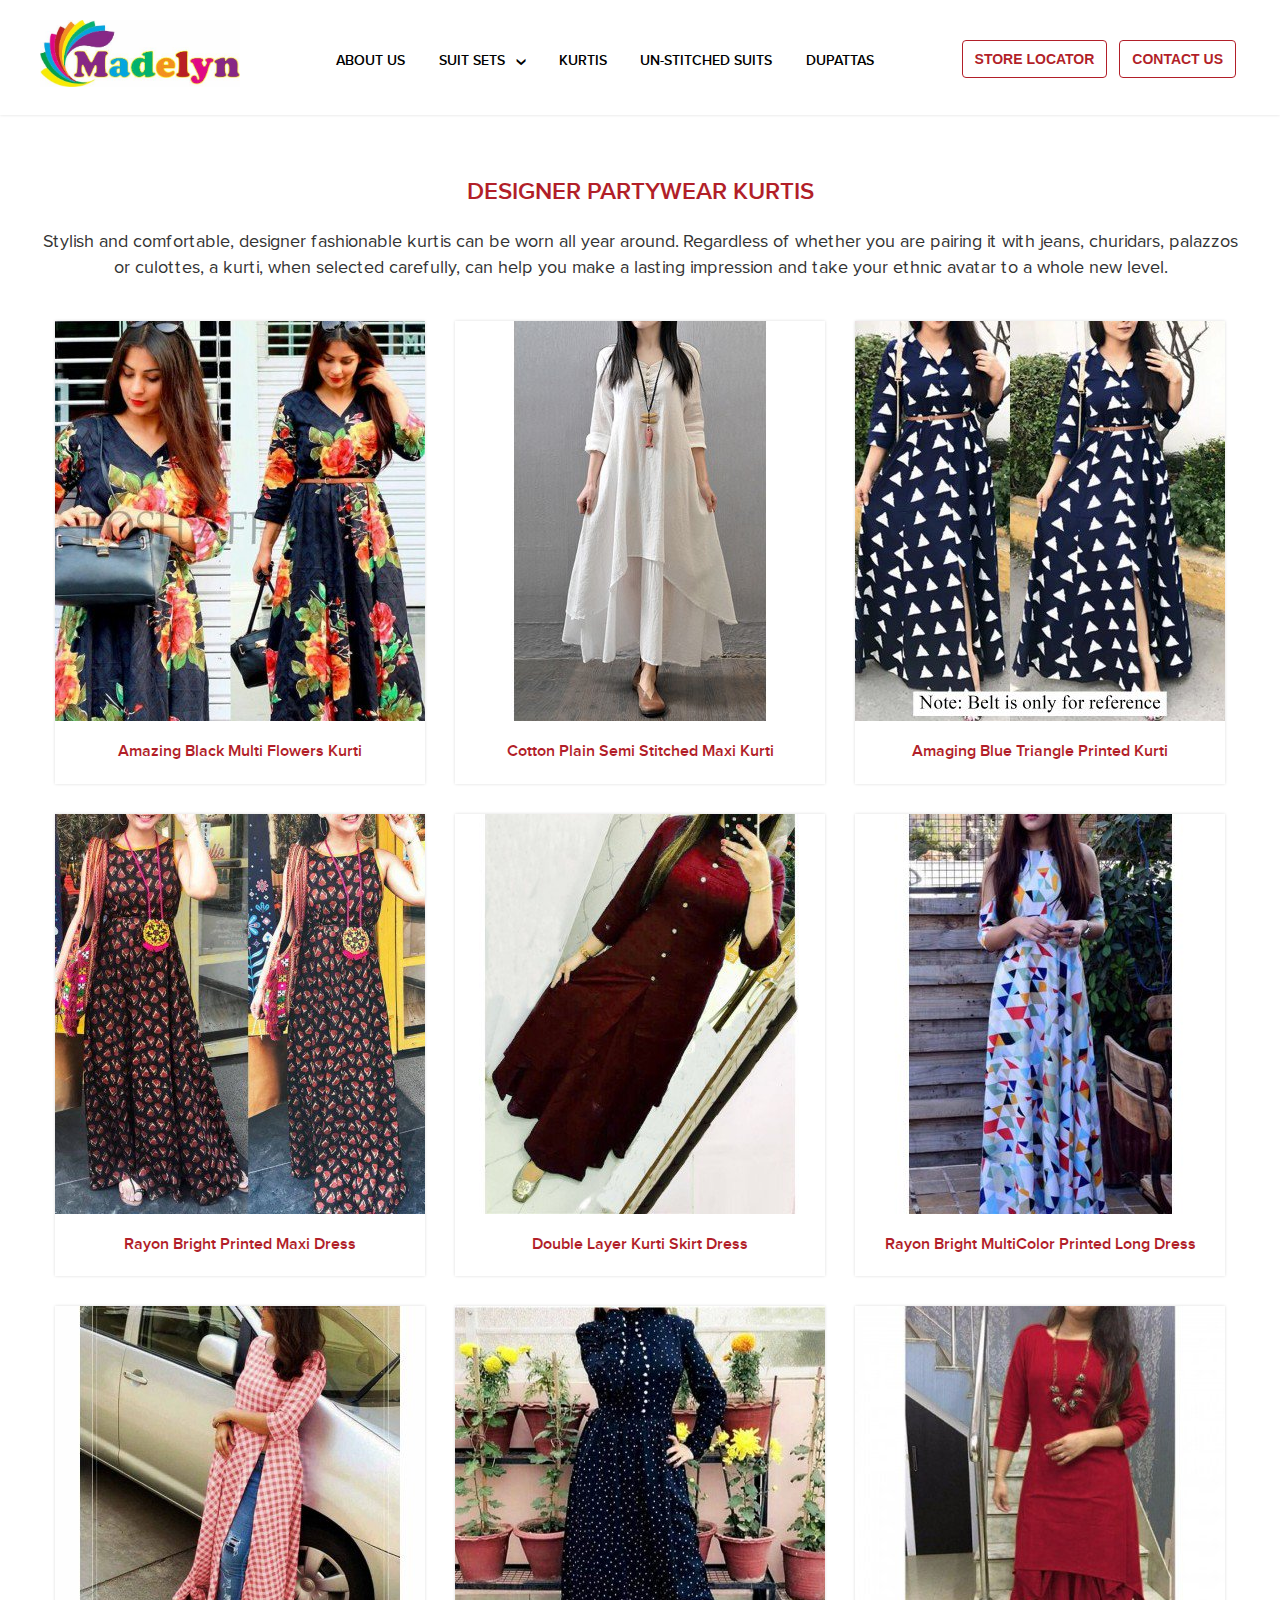
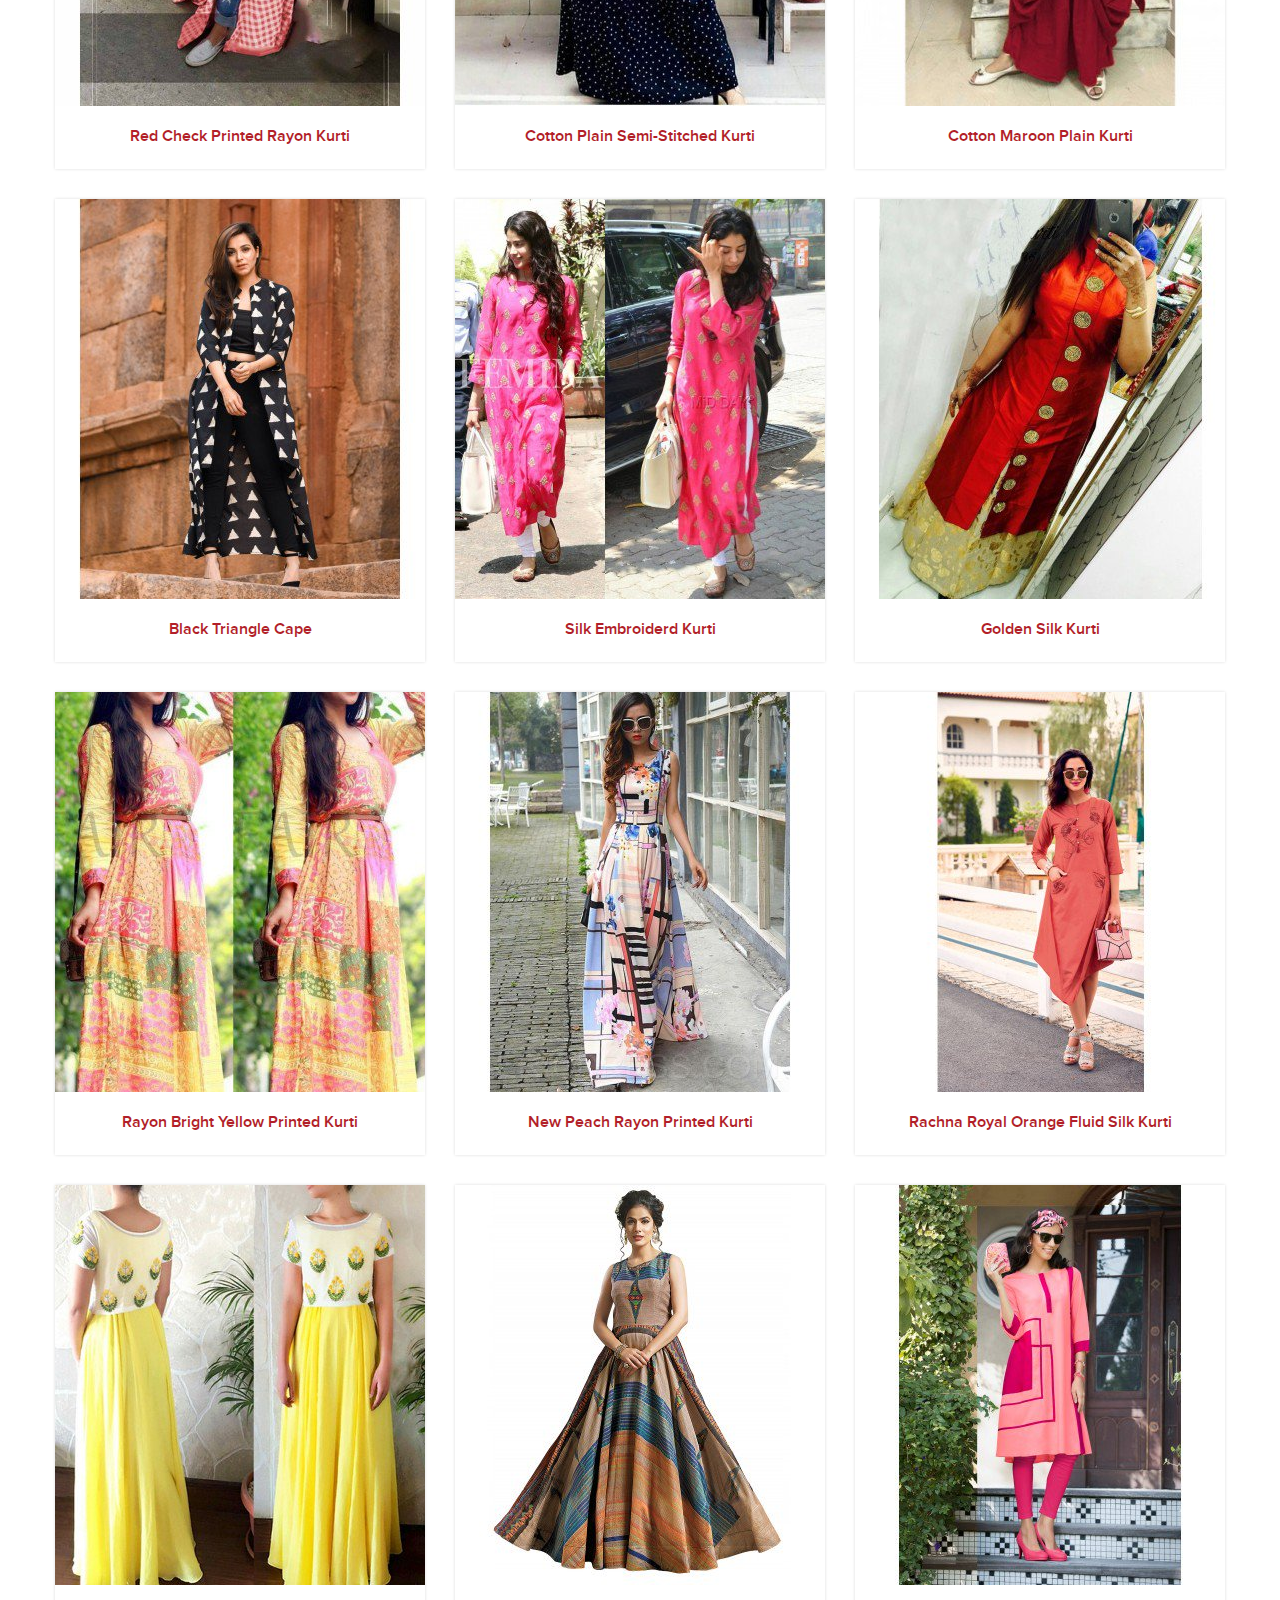
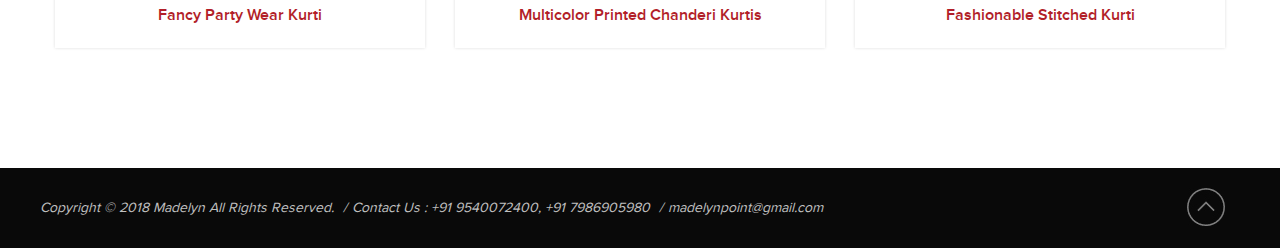
==== commit 10d4b6cd: "kurti changes" ====
--- a/kurtis.html
+++ b/kurtis.html
@@ -315,12 +315,11 @@
 			</div>
 			</div>
 			<div class="col-lg-4 col-md-4 col-sm-6 col-xs-12 smallLandscape">
-			<div class="col-lg-12 col-md-12 col-sm-12 col-xs-12 nopad mar30Bottom">
-				<div class="imageDiv12" style="background-image: url(images/kurti17.jpeg);">
-				</div>
-				<div class="textDiv">Multicolor Printed Chanderi Kurtis</div>
-			</div>
-			</div>
+				<div class="col-lg-12 col-md-12 col-sm-12 col-xs-12 nopad mar30Bottom">
+					<div class="imageDiv12" style="background-image: url(images/kurti17.jpeg);">
+					</div>
+					<div class="textDiv">Multicolor Printed Chanderi Kurtis</div>
+				</div>
 			</div>
 			<div class="col-lg-4 col-md-4 col-sm-6 col-xs-12 smallLandscape">
 			<div class="col-lg-12 col-md-12 col-sm-12 col-xs-12 nopad mar30Bottom">
--- a/css/headercss.css
+++ b/css/headercss.css
@@ -379,6 +379,7 @@
 			width: 100%;
 			padding: 15px 0px;
 		}
+		ul.MainSmallUL li a.close{width:32px;padding:0px;}
 		ul.SubUL{list-style-type:none;}
 		ul.SubUL li{
 			border: 0px !important;			
